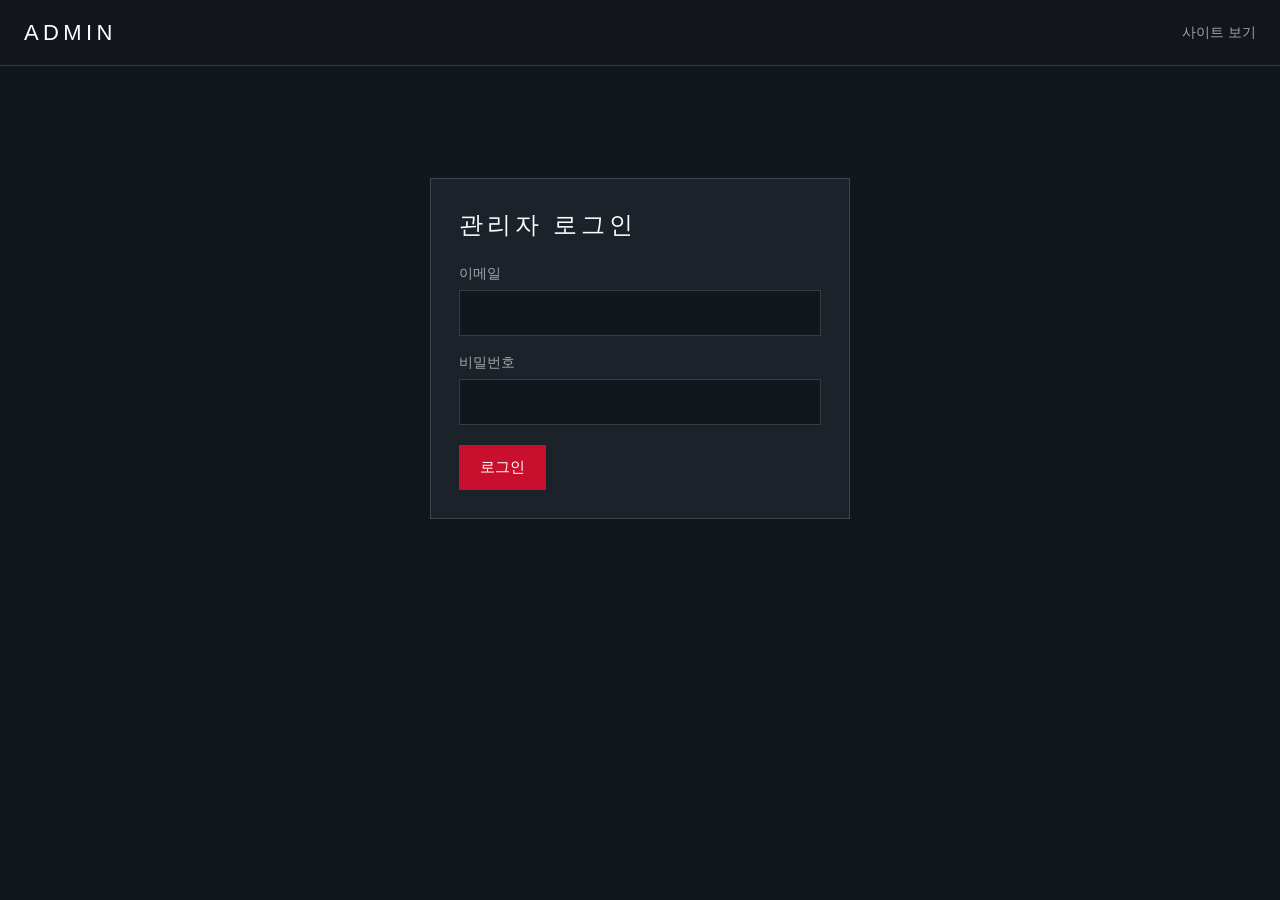
==== admin.html @ 5f3549a7 "관리자 페이지 만들기: 로그인, 프로필·사진, 카드 추가·수정·삭제, 방명록 지우기, 좋아요 수 Co-Authored-By: Claude Opus 5.5 <noreply@anthr" ====
<!doctype html>
<html lang="ko">
<head>
  <meta charset="utf-8">
  <meta name="viewport" content="width=device-width, initial-scale=1">
  <meta name="robots" content="noindex">
  <title>관리자 · 포트폴리오</title>
  <style>
    :root {
      --bg: #12171d;
      --panel: #1b222a;
      --line: rgba(255, 255, 255, 0.16);
      --text: #ffffff;
      --muted: rgba(255, 255, 255, 0.6);
      --accent: #c8102e;
      --ok: #7fd1a0;
      --title-font: "DIN Condensed", "Bebas Neue", "Oswald", "Arial Narrow", "Roboto Condensed", sans-serif-condensed, sans-serif;
    }

    * {
      box-sizing: border-box;
    }

    /* hidden 이 붙은 것은 언제나 숨긴다 */
    [hidden] {
      display: none !important;
    }

    body {
      margin: 0;
      background: var(--bg);
      color: var(--text);
      font-family: -apple-system, BlinkMacSystemFont, "Apple SD Gothic Neo", "Noto Sans KR", "Malgun Gothic", sans-serif;
      line-height: 1.5;
    }

    button {
      font: inherit;
      color: inherit;
      cursor: pointer;
    }

    a {
      color: inherit;
    }

    /* 맨 위 줄 */
    .admin-top {
      position: sticky;
      top: 0;
      z-index: 5;
      display: flex;
      align-items: center;
      gap: 16px;
      padding: 16px 24px;
      border-bottom: 1px solid var(--line);
      background: rgba(18, 23, 29, 0.95);
    }

    .admin-title {
      margin: 0;
      font-family: var(--title-font);
      font-weight: 400;
      font-size: 22px;
      letter-spacing: 0.2em;
    }

    .admin-nav {
      display: flex;
      flex-wrap: wrap;
      gap: 16px;
      margin-left: auto;
      font-size: 14px;
    }

    .admin-nav a {
      color: var(--muted);
      text-decoration: none;
    }

    .admin-nav a:hover,
    .admin-nav a:focus-visible {
      color: var(--text);
    }

    .wrap {
      max-width: 960px;
      margin: 0 auto;
      padding: 32px 24px 80px;
    }

    .panel {
      margin-bottom: 32px;
      padding: 28px;
      border: 1px solid var(--line);
      background: var(--panel);
      scroll-margin-top: 80px;
    }

    .panel h2 {
      margin: 0 0 20px;
      font-family: var(--title-font);
      font-weight: 400;
      font-size: 24px;
      letter-spacing: 0.16em;
    }

    .panel h3 {
      margin: 32px 0 16px;
      font-size: 17px;
    }

    .hint {
      margin: -8px 0 20px;
      color: var(--muted);
      font-size: 14px;
    }

    /* 입력 칸 */
    .grid {
      display: grid;
      grid-template-columns: repeat(2, 1fr);
      gap: 16px 20px;
    }

    .field {
      display: flex;
      flex-direction: column;
      gap: 6px;
    }

    .field.wide {
      grid-column: 1 / -1;
    }

    .field label {
      font-size: 14px;
      color: var(--muted);
    }

    .field input,
    .field textarea,
    .field select {
      width: 100%;
      padding: 10px 12px;
      border: 1px solid var(--line);
      border-radius: 0;
      background: var(--bg);
      color: var(--text);
      font: inherit;
      font-size: 16px;
    }

    .field textarea {
      min-height: 84px;
      resize: vertical;
    }

    .field input:focus,
    .field textarea:focus,
    .field select:focus {
      outline: none;
      border-color: var(--text);
    }

    .field input[type="file"] {
      padding: 8px;
      font-size: 14px;
    }

    /* 버튼 */
    .actions {
      display: flex;
      flex-wrap: wrap;
      align-items: center;
      gap: 12px;
      margin-top: 20px;
    }

    .btn {
      padding: 10px 20px;
      border: 1px solid var(--text);
      background: none;
      font-size: 15px;
    }

    .btn:hover,
    .btn:focus-visible {
      border-color: var(--accent);
      background: var(--accent);
    }

    .btn.primary {
      border-color: var(--accent);
      background: var(--accent);
    }

    .btn.primary:hover,
    .btn.primary:focus-visible {
      filter: brightness(1.15);
    }

    .btn.small {
      padding: 6px 12px;
      font-size: 14px;
      border-color: var(--line);
    }

    .btn.danger:hover,
    .btn.danger:focus-visible {
      border-color: var(--accent);
      background: var(--accent);
    }

    .btn:disabled {
      opacity: 0.5;
      cursor: default;
    }

    .status {
      margin: 0;
      font-size: 14px;
      color: var(--ok);
    }

    .status.error {
      color: #ff9aa8;
    }

    /* 사진 미리보기 */
    .preview-row {
      display: flex;
      align-items: center;
      gap: 16px;
    }

    .preview {
      flex-shrink: 0;
      width: 96px;
      height: 96px;
      border: 1px solid var(--line);
      background: var(--bg);
      object-fit: cover;
    }

    .preview.round {
      border-radius: 50%;
    }

    .preview.wide {
      width: 144px;
      height: 90px;
    }

    .preview-tools {
      display: flex;
      flex-direction: column;
      gap: 8px;
      min-width: 0;
      flex: 1;
    }

    /* 목록 */
    .list {
      margin: 0;
      padding: 0;
      list-style: none;
      border-top: 1px solid var(--line);
    }

    .list-item {
      display: flex;
      align-items: center;
      gap: 16px;
      padding: 14px 0;
      border-bottom: 1px solid var(--line);
    }

    .list-thumb {
      flex-shrink: 0;
      width: 72px;
      height: 45px;
      border: 1px solid var(--line);
      background: var(--bg);
      object-fit: cover;
    }

    .list-main {
      flex: 1;
      min-width: 0;
    }

    .list-title {
      margin: 0;
      font-weight: 600;
      overflow-wrap: anywhere;
    }

    .list-sub {
      margin: 2px 0 0;
      color: var(--muted);
      font-size: 14px;
      overflow-wrap: anywhere;
      white-space: pre-line;
    }

    .list-tools {
      display: flex;
      flex-shrink: 0;
      gap: 8px;
    }

    .likes {
      flex-shrink: 0;
      color: #ffb3bd;
      font-size: 14px;
    }

    .empty {
      color: var(--muted);
    }

    /* 로그인 */
    .login {
      max-width: 420px;
      margin: 80px auto 0;
    }

    .login .field {
      margin-bottom: 16px;
    }

    @media (max-width: 700px) {
      .admin-top {
        flex-wrap: wrap;
        padding: 12px 16px;
      }

      .admin-nav {
        margin-left: 0;
        width: 100%;
      }

      .wrap {
        padding: 20px 16px 60px;
      }

      .panel {
        padding: 20px 16px;
      }

      .grid {
        grid-template-columns: 1fr;
      }

      .list-item {
        flex-wrap: wrap;
      }

      .list-tools {
        width: 100%;
        justify-content: flex-end;
      }
    }
  </style>
</head>
<body>
  <header class="admin-top">
    <h1 class="admin-title">ADMIN</h1>
    <nav class="admin-nav" aria-label="관리자 메뉴">
      <a href="index.html" target="_blank" rel="noopener">사이트 보기</a>
      <a href="#profile-panel" class="signed-in" hidden>프로필</a>
      <a href="#projects-panel" class="signed-in" hidden>포트폴리오 카드</a>
      <a href="#guestbook-panel" class="signed-in" hidden>방명록</a>
    </nav>
    <button type="button" class="btn small signed-in" id="logout-button" hidden>로그아웃</button>
  </header>

  <!-- 로그인 화면 -->
  <main class="wrap" id="login-view" hidden>
    <section class="panel login">
      <h2>관리자 로그인</h2>
      <div class="field">
        <label for="login-email">이메일</label>
        <input id="login-email" type="email" autocomplete="username">
      </div>
      <div class="field">
        <label for="login-password">비밀번호</label>
        <input id="login-password" type="password" autocomplete="current-password">
      </div>
      <div class="actions">
        <button type="button" class="btn primary" id="login-button">로그인</button>
        <p class="status" id="login-status" role="status"></p>
      </div>
    </section>
  </main>

  <!-- 로그인한 뒤 화면 -->
  <main class="wrap" id="admin-view" hidden>

    <!-- 프로필 -->
    <section class="panel" id="profile-panel">
      <h2>프로필</h2>
      <p class="hint">ABOUT ME와 PORTFOLIO 위쪽 글이에요. 여러 줄 칸은 줄을 바꾸면 사이트에서도 줄이 바뀌어요.</p>

      <div class="field wide">
        <label for="profile-photo-file">프로필 사진</label>
        <div class="preview-row">
          <img class="preview round" id="profile-photo-preview" alt="" hidden>
          <div class="preview-tools">
            <input id="profile-photo-file" type="file" accept="image/png,image/jpeg,image/webp,image/gif">
            <div>
              <button type="button" class="btn small" id="profile-photo-remove">사진 지우기</button>
            </div>
          </div>
        </div>
      </div>

      <div class="grid" style="margin-top: 20px">
        <div class="field"><label for="p-name">이름</label><input id="p-name" data-field="name"></div>
        <div class="field"><label for="p-title">직함</label><input id="p-title" data-field="title"></div>
        <div class="field"><label for="p-career_badge">경력 배지 (비우면 숨김)</label><input id="p-career_badge" data-field="career_badge"></div>
        <div class="field"><label for="p-location">위치</label><input id="p-location" data-field="location"></div>
        <div class="field"><label for="p-email">이메일</label><input id="p-email" type="email" data-field="email"></div>
        <div class="field"><label for="p-phone">연락처</label><input id="p-phone" data-field="phone"></div>
        <div class="field wide"><label for="p-headline">한 줄 소개 제목</label><input id="p-headline" data-field="headline"></div>
        <div class="field wide"><label for="p-intro">소개 글</label><textarea id="p-intro" data-field="intro"></textarea></div>
        <div class="field"><label for="p-education">EDUCATION</label><textarea id="p-education" data-field="education"></textarea></div>
        <div class="field"><label for="p-skills">SKILLS &amp; TOOLS</label><textarea id="p-skills" data-field="skills"></textarea></div>
        <div class="field"><label for="p-experience">EXPERIENCE</label><textarea id="p-experience" data-field="experience"></textarea></div>
        <div class="field"><label for="p-quote">한 줄 인용 (비우면 숨김)</label><textarea id="p-quote" data-field="quote"></textarea></div>
      </div>

      <div class="actions">
        <button type="button" class="btn primary" id="profile-save">프로필 저장</button>
        <p class="status" id="profile-status" role="status"></p>
      </div>
    </section>

    <!-- 포트폴리오 카드 -->
    <section class="panel" id="projects-panel">
      <h2>포트폴리오 카드</h2>
      <p class="hint">♥ 숫자는 카드별 좋아요 수예요. 순서 숫자가 작을수록 앞에 보여요.</p>

      <p class="empty" id="projects-empty" hidden>아직 카드가 없어요.</p>
      <ul class="list" id="projects-list"></ul>

      <h3 id="project-form-title">새 카드 추가</h3>
      <div class="grid">
        <div class="field"><label for="c-number">번호 (예: 01)</label><input id="c-number"></div>
        <div class="field">
          <label for="c-category">분류</label>
          <select id="c-category">
            <option value="영상">영상 (MOTION)</option>
            <option value="사진">사진 (STILLS)</option>
          </select>
        </div>
        <div class="field wide"><label for="c-title">제목 (꼭 적기)</label><input id="c-title"></div>
        <div class="field wide"><label for="c-description">설명</label><textarea id="c-description"></textarea></div>
        <div class="field"><label for="c-tags">태그 (쉼표로 나누기: 촬영, 편집)</label><input id="c-tags"></div>
        <div class="field"><label for="c-sort">순서</label><input id="c-sort" type="number" step="1" value="0"></div>

        <div class="field wide">
          <label for="c-thumb-file">썸네일 이미지</label>
          <div class="preview-row">
            <img class="preview wide" id="c-thumb-preview" alt="" hidden>
            <div class="preview-tools">
              <input id="c-thumb-file" type="file" accept="image/png,image/jpeg,image/webp,image/gif">
              <div>
                <button type="button" class="btn small" id="c-thumb-remove">썸네일 지우기</button>
              </div>
            </div>
          </div>
        </div>

        <div class="field wide">
          <label for="c-file-url" id="c-file-label">누르면 열 주소</label>
          <input id="c-file-url" type="url" placeholder="https://">
        </div>
        <div class="field wide" id="c-upload-field">
          <label for="c-file">또는 파일 올리기 (사진 · PDF, 10MB까지) — 저장할 때 위 주소가 이 파일로 바뀌어요</label>
          <input id="c-file" type="file" accept="image/png,image/jpeg,image/webp,image/gif,application/pdf">
        </div>
      </div>

      <div class="actions">
        <button type="button" class="btn primary" id="project-save">카드 저장</button>
        <button type="button" class="btn" id="project-cancel" hidden>수정 그만두기</button>
        <p class="status" id="project-status" role="status"></p>
      </div>
    </section>

    <!-- 방명록 -->
    <section class="panel" id="guestbook-panel">
      <h2>방명록</h2>
      <p class="hint">최신 글이 위에 있어요. 지운 글은 되살릴 수 없어요.</p>
      <p class="empty" id="guest-empty" hidden>남긴 글이 없어요.</p>
      <ul class="list" id="guest-list"></ul>
    </section>
  </main>

  <script src="admin.js?v=1"></script>
</body>
</html>
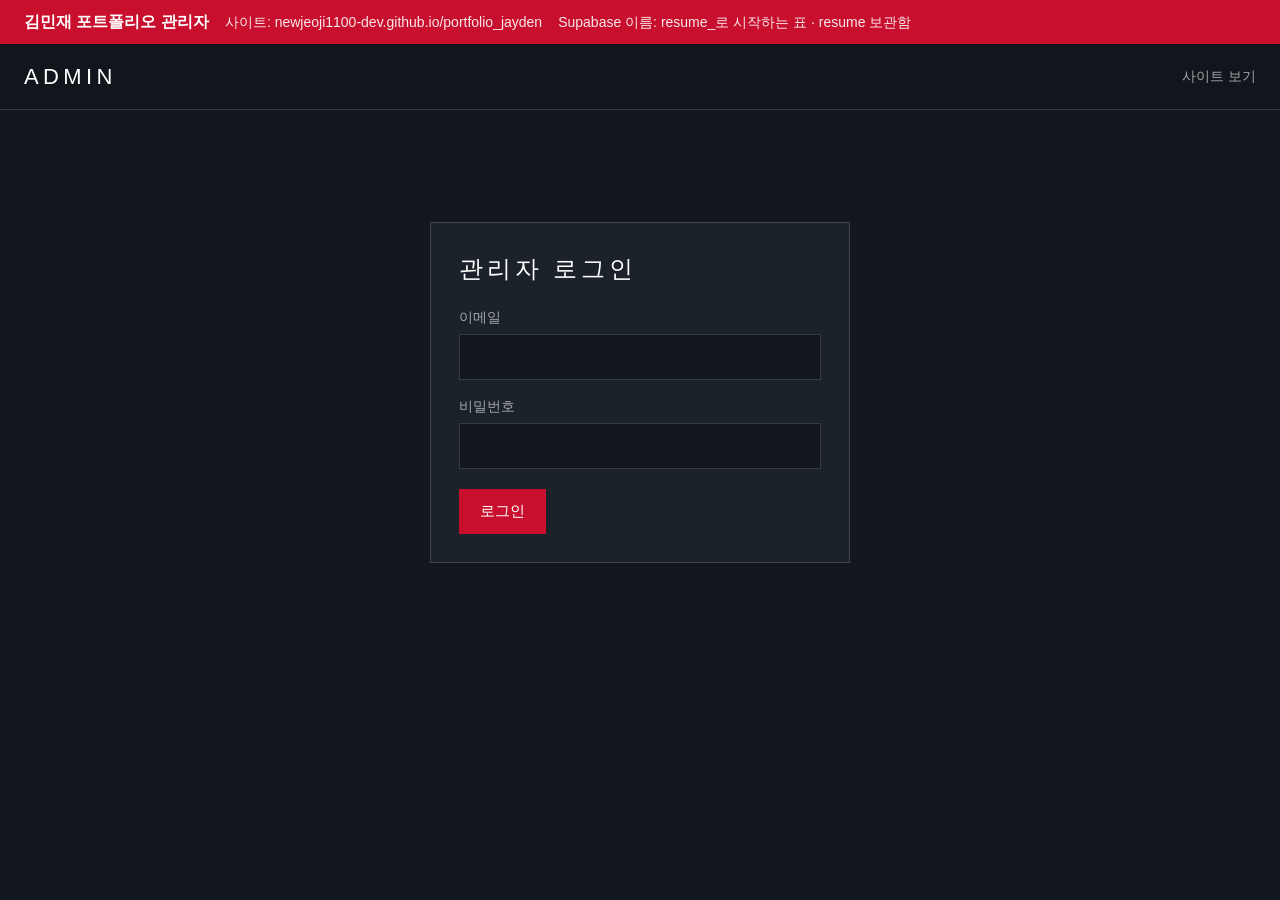
==== commit 2fac0fb1: "다른 사이트와 헷갈리지 않게: 표 이름에 resume_ 붙이기, 관리자 페이지 붉은 띠·탭 제목·탭 아이콘 Co-Authored-By: Claude Opus 5.5 <noreply" ====
--- a/admin.html
+++ b/admin.html
@@ -4,7 +4,9 @@
   <meta charset="utf-8">
   <meta name="viewport" content="width=device-width, initial-scale=1">
   <meta name="robots" content="noindex">
-  <title>관리자 · 포트폴리오</title>
+  <title>[관리자] 김민재 포트폴리오</title>
+  <!-- 탭 아이콘: 붉은 네모에 R (다른 사이트 관리자와 탭에서 구분) -->
+  <link rel="icon" href="data:image/svg+xml,%3Csvg xmlns='http://www.w3.org/2000/svg' viewBox='0 0 32 32'%3E%3Crect width='32' height='32' rx='4' fill='%23c8102e'/%3E%3Ctext x='16' y='23' font-family='Arial' font-size='20' font-weight='700' fill='white' text-anchor='middle'%3ER%3C/text%3E%3C/svg%3E">
   <style>
     :root {
       --bg: #12171d;
@@ -42,6 +44,25 @@
 
     a {
       color: inherit;
+    }
+
+    /* 어느 사이트의 관리자인지 알려 주는 띠 (사이트마다 색을 다르게) */
+    .site-band {
+      display: flex;
+      flex-wrap: wrap;
+      align-items: baseline;
+      gap: 4px 16px;
+      padding: 10px 24px;
+      background: var(--accent);
+      font-size: 14px;
+    }
+
+    .site-band strong {
+      font-size: 16px;
+    }
+
+    .site-band span {
+      opacity: 0.9;
     }
 
     /* 맨 위 줄 */
@@ -365,6 +386,12 @@
   </style>
 </head>
 <body>
+  <div class="site-band" role="note">
+    <strong>김민재 포트폴리오 관리자</strong>
+    <span>사이트: newjeoji1100-dev.github.io/portfolio_jayden</span>
+    <span>Supabase 이름: resume_로 시작하는 표 · resume 보관함</span>
+  </div>
+
   <header class="admin-top">
     <h1 class="admin-title">ADMIN</h1>
     <nav class="admin-nav" aria-label="관리자 메뉴">
@@ -499,6 +526,6 @@
     </section>
   </main>
 
-  <script src="admin.js?v=1"></script>
+  <script src="admin.js?v=2"></script>
 </body>
 </html>
